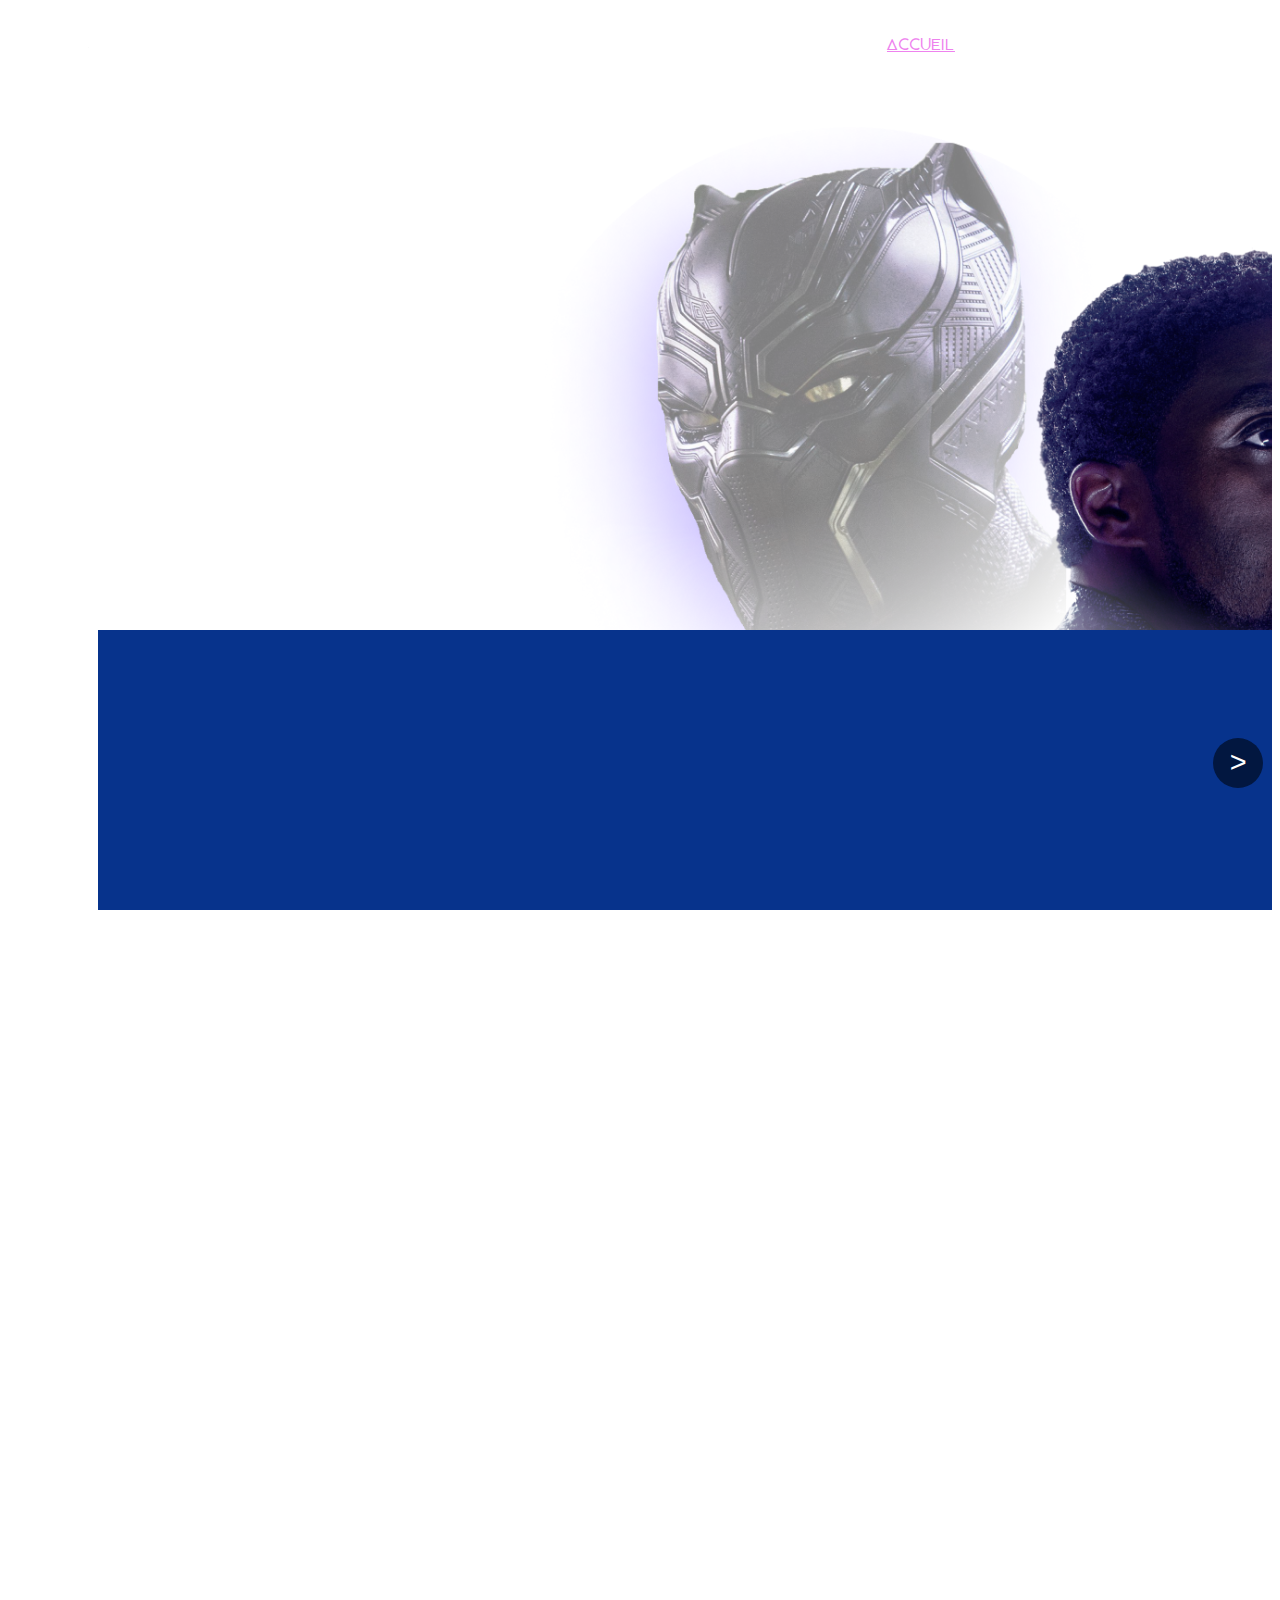
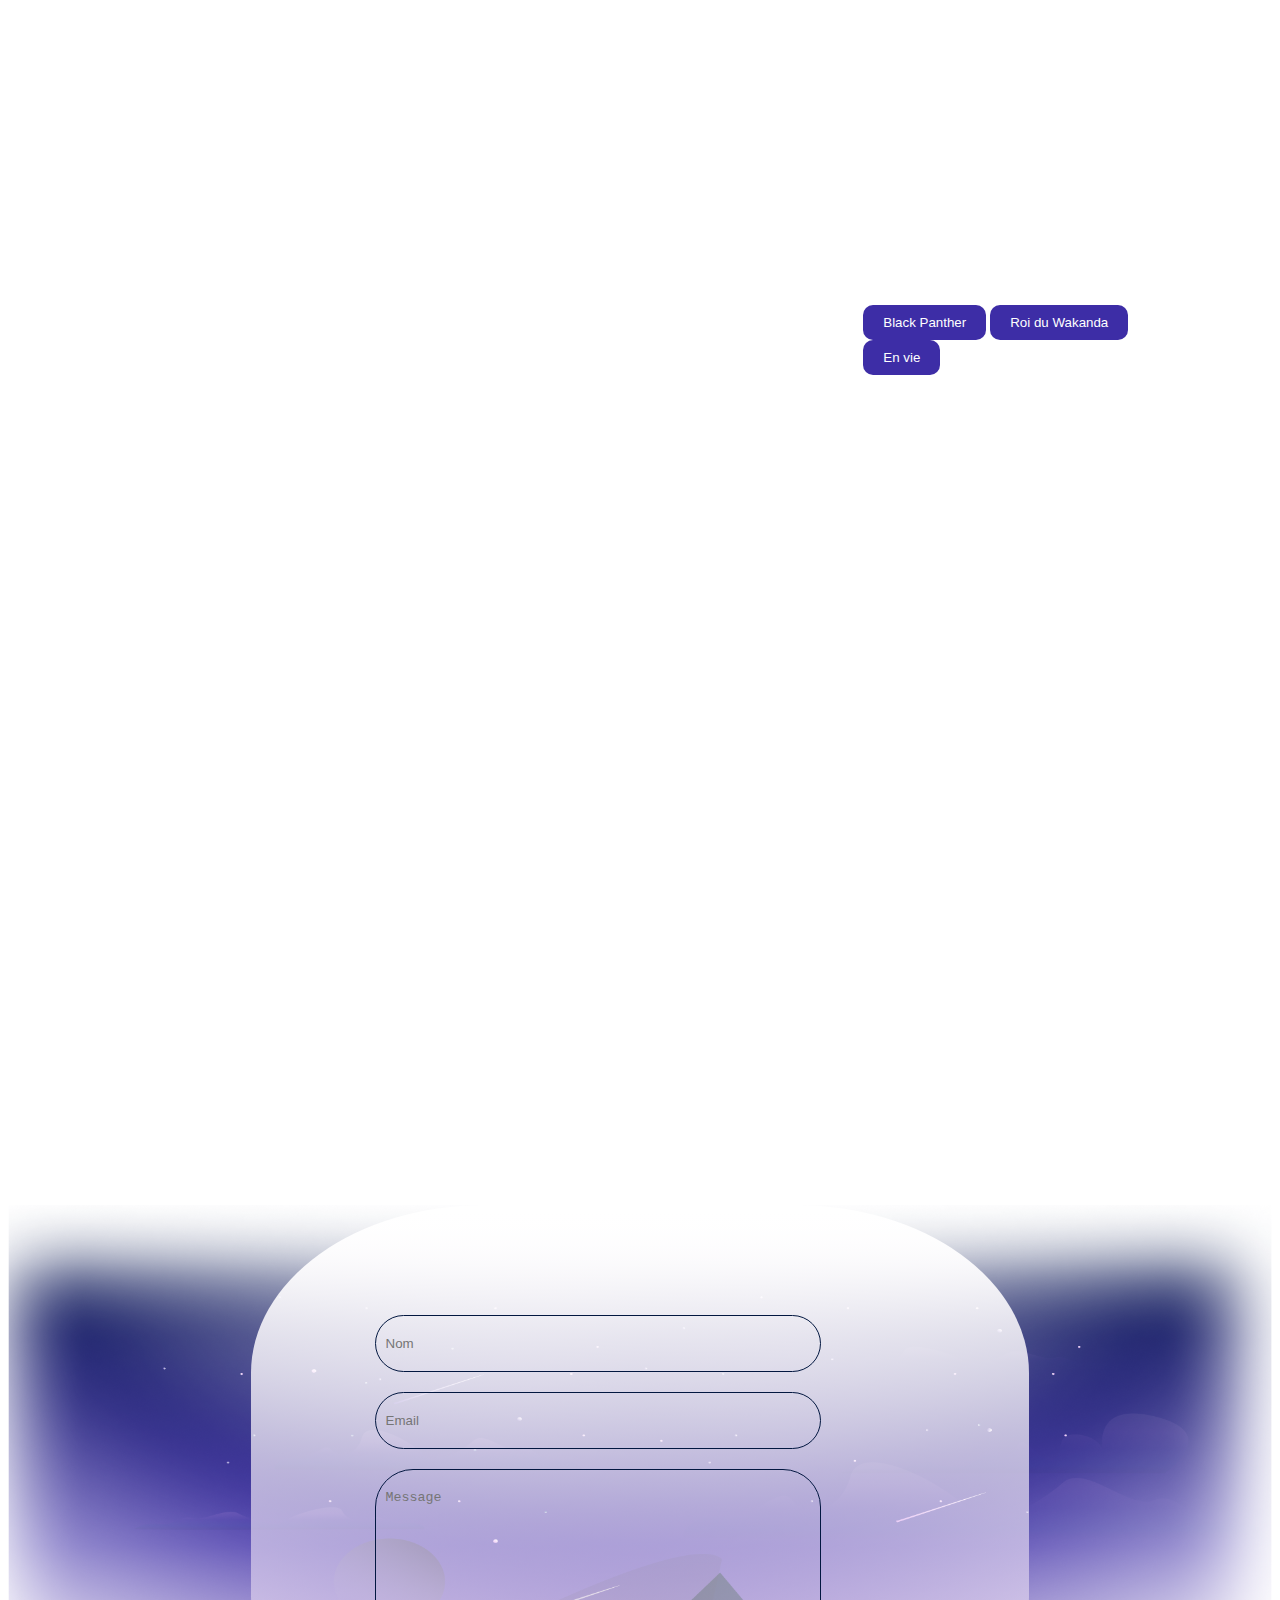
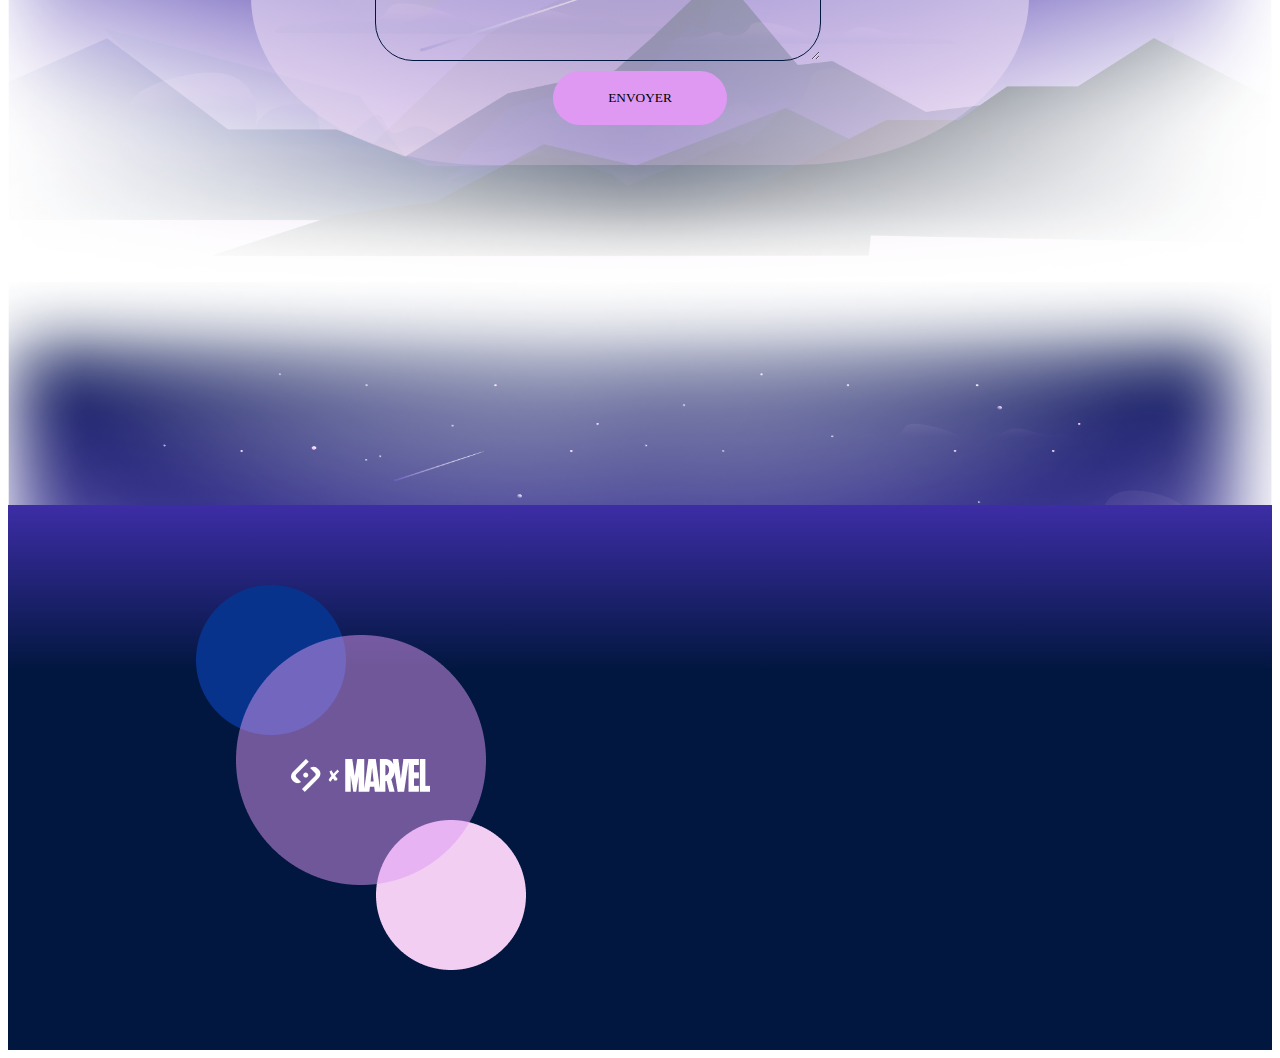
==== index.html @ 75f1345c "Add files via upload" ====
<!DOCTYPE html>
<html lang="fr">
<head>
    <meta charset="UTF-8">
    <meta http-equiv="X-UA-Compatible" content="IE=edge">
    <meta name="viewport" content="width=device-width, initial-scale=1.0">
    <link rel="stylesheet" href="css/style.css">
    <title>black panther | accueil</title>
</head>
<body>
    <!--Le header-->
    <header>
        <nav>
            <div class="header-icons">
                <!--Les logos de sayna, x et marvel-->
                <img src="assets/images/all/icon_SAYNA.png" alt="icon_SAYNA">
                <img src="assets/images/all/icon_x.png" alt="icon_x">
                <img src="assets/images/all/icon_MARVEL.png" alt="icon_MARVEL">
            </div>
                <!--le menu-->
            <ul>
                <li><a href="#" class="active">Accueil</a></li>
                <li><a href="pages/wakanda.html">Wakanda</a></li>
                <li><a href="pages/enigme.html">Enigme</a></li>
            </ul>
        </nav>
    </header>
    <main>
        <section id="panther-section">  
            <!--La barre verticale à gauche où il y a les logos des reseaux sociaux fb, instagram, twitter-->
            <div class="barre">
                <div class="vertical-full"></div>
                <div class="vertical-min">
                    <div class="barre-min"></div>
                    <div class="social-media">
                        <a href="http://www.marvel-cineverse.fr/pages/mcu/encyclopedie/personnages/black-panther.html" target="_blank"><img src="assets/images/all/icon_facebook.png" alt=""></a>
                        <a href="http://www.marvel-cineverse.fr/pages/mcu/encyclopedie/personnages/black-panther.html" target="_blank"><img src="assets/images/all/icon_instagram.png" alt=""></a>
                        <a href="http://www.marvel-cineverse.fr/pages/mcu/encyclopedie/personnages/black-panther.html" target="_blank"><img src="assets/images/all/icon_twitter.png" alt=""></a>
                        <a href="http://www.marvel-cineverse.fr/pages/mcu/encyclopedie/personnages/black-panther.html" target="_blank"><img src="assets/images/all/icon_tiktok.png" alt=""></a>
                    </div>
                </div>
            </div>
            
            <!-- Section des propos de black panther et des personnages -->
            <!-- La petite intro -->
            <div class="black-panther">
                <h1 class="fade-in">Black Panther</h1>
                <h2 class="fade-in">Wakanda Forever</h2>
                <div class="black-panther-text">
                    <p class="fade-in">
                        En plus d'être un film qui fait la part belle aux héroïnes, Black Panther rend
                        hommage aux cultures africaine et afro-américaine. On y évoque le
                        racisme, la colonisation et les violences contre les afro-américains. <br>
                        Ce film marque toute une génération, “c’est 100% africain et c’est parfait”.
                    </p>
                    <a class="fade-in" href="#tchalla-section">voir plus ></a>
                </div>
            </div>
            <!-- slider -->
        <div class="slider">
            <button class="rond">></button>
            <div class="conteneur_slider">
                <div class="slide slide1">
                    <div class="leftcard"><img class="fade-in" src="assets/images/accueil/Pantherhome_slider_1.png" alt="" width="100%" height="auto"></div>
                    <div class="Rightcard">
                        <h1 class="fade-in">KILLMONGER</h1>
                        <p class="fade-in">La sauvagerie de N'Jadaka alors qu'il servait dans une unité d'opérations noires de l'armée américaine lui a valu le surnom de Killmonger. D’origine Wakandaise, et se sentant abandoné par sa nation, il cherche à détroner T’Challa
                            dans une quête vers le pourvoir.</p>
                        <a href="" class="fade-in">Voir plus ></a>
                    </div>
                </div>
                <div class="slide slide2">
                    <div class="leftcard"><img class="fade-in" src="assets/images/accueil/Pantherhome_slider_2.png" alt="" width="100%" height="auto"></div>
                    <div class="Rightcard">
                        <h1 class="fade-in">OKOYE</h1>
                        <p class="fade-in">Okoye est le général des Dora Milaje (groupe d’élite de femmes guerrières) et le chef des forces armées et des renseignements wakandais. Témoin du couronnement de T'Challa, elle se joint à lui dans de nombreuses aventures.</p>
                        <a href="" class="fade-in">Voir plus ></a>
                    </div>
                </div>
                <div class="slide slide3">
                    <div class="leftcard"><img class="fade-in" src="assets/images/accueil/Pantherhome_slider_3.png" alt="" width="100%" height="auto"></div>
                    <div class="Rightcard">
                        <h1 class="fade-in">SHURI</h1>
                        <p class="fade-in">Shuri est la Princesse du Wakanda, la fille de T'Chaka et de Ramonda, la sœur de T'Challa et la leader du Groupe de Design du Wakanda. Innovatrice, elle est chargée de créer une grande partie de la technologie moderne du Wakanda
                            ainsi que les Habits de la Panthère</p>
                        <a class="fade-in" href="">Voir plus ></a>
                    </div>
                </div>
                <div class="slide slide4">
                    <div class="leftcard"><img class="fade-in" src="assets/images/accueil/Pantherhome_slider_4.png" alt="" width="100%" height="auto"></div>
                    <div class="Rightcard">
                        <h1 class="fade-in">NAKIA</h1>
                        <p class="fade-in">Nakia est une membre des Chiens de Guerre et l'amoureuse de T'Challa. Elle est souvent en mission à travers le monde, assistant aux grandes détresses de nombreux peuples et commence à croire avec force que le Wakanda pourrait activement
                            les aider</p>
                        <a class="fade-in" href="">Voir plus ></a>
                    </div>
                </div>
                <div class="slide slide5">
                    <div class="leftcard"><img src="assets/images/accueil/Pantherhome_slider_5.png" alt="" width="100%" height="auto"></div>
                    <div class="Rightcard">
                        <h1 class="fade-in">RAMONDA</h1>
                        <p class="fade-in">Ramonda est la Reine Mère du Wakanda, épouse de T'Chaka et mère de T'Challa et Shuri. Elle se tenait aux côtés de son fils quand il devint le Roi du Wakanda, mais fut forcée de partir en exil lorsque Erik Killmonger vainquit T'Challa
                            et prit le contrôle du trône</p>
                        <a class="fade-in" href="">Voir plus ></a>
                    </div>
                </div>
                <div class="slide slide6">
                    <div class="leftcard"><img class="fade-in" src="assets/images/accueil/Pantherhome_slider_6.png" alt="" width="100%" height="auto"></div>
                    <div class="Rightcard">
                        <h1 class="fade-in">W’kabi</h1>
                        <p class="fade-in">W'Kabi est l'ancien chef de la sécurité pour la Tribu de la Porte du Wakanda ainsi que l'ancien meilleur ami de T'Challa. Ayant perdu la foi en son roi pour avoir échouer à capturer Ulysses Klaue, l'homme responsable de la mort
                            de ses parents, W'Kabi apporta son soutien à Erik Killmonger et lui permit de prendre le trône du Wakanda</p>
                        <a class="fade-in" href="">Voir plus ></a>
                    </div>
                </div>
                <div class="slide slide7">
                    <div class="leftcard"><img class="fade-in" src="assets/images/accueil/Pantherhome_slider_7.png" alt="" width="100%" height="auto"></div>
                    <div class="Rightcard">
                        <h1 class="fade-in">m’baku</h1>
                        <p class="fade-in">M'Baku est le chef de la Tribu Jabari, un groupe de Wakandais qui s'étaient écartés de la société principale du Wakanda et un fervant opposant du pouvoir de T'Challa, mais échoua à le vaincre lors de l'affrontement rituel pour
                            le trône, avant de l'aider à défendre le Wakanda face à Erik Killmonger.</p>
                        <a class="fade-in" href="">Voir plus ></a>
                    </div>
                </div>
                <div class="slide slide8">
                    <div class="leftcard"><img class="fade-in" src="assets/images/accueil/Pantherhome_slider_8.png" alt="" width="100%" height="auto"></div>
                    <div class="Rightcard">
                        <h1 class="fade-in">OKOYE</h1>
                        <p class="fade-in">Okoye est le général des Dora Milaje (groupe d’élite de femmes guerrières) et le chef des forces armées et des renseignements wakandais. Témoin du couronnement de T'Challa, elle se joint à lui dans de nombreuses aventures.</p>
                        <a class="fade-in" href="">Voir plus ></a>
                    </div>
                </div>
                <div class="slide slide9">
                    <div class="leftcard"><img class="fade-in" src="assets/images/accueil/Pantherhome_slider_9.png" alt="" width="100%" height="auto"></div>
                    <div class="Rightcard">
                        <h1 class="fade-in">ZURI</h1>
                        <p class="fade-in">Zuri était un ancien membre des Chiens de Guerre et un shaman Wakandais, loyal conseiller de son Roi. Après avoir gardé les secrets de T'Chaka à propos de sa gestion de la mort de N'Jobu dans le passé, Zuri continua à soutenir
                            le Roi du Wakanda alors que T'Challa reprenait le trône.</p>
                        <a class="fade-in" href="">Voir plus ></a>
                    </div>
                </div>
                <div class="slide slide10">
                    <div class="leftcard"><img class="fade-in" src="assets/images/accueil/Pantherhome_slider_10.png" alt="" width="100%" height="auto"></div>
                    <div class="Rightcard">
                        <h1 class="fade-in">EVERETT KENNETH ROSS</h1>
                        <p class="fade-in">L'Agent Everett Ross est un agent de la CIA et un ancien Commissaire Exécutif à l'Antiterrorisme pour la Force Conjointe AntiTerroriste. Après avoir quitté la Force Conjointe AntiTerroriste, Ross fut chargé de traquer et neutraliser
                            Ulysses Klaue, ce qui plaça Ross sur le chemin de Black Panther, qui cherchait à capturer de nouveau Klaue pour ses crimes passés.</p>
                        <a class="fade-in" href="">Voir plus ></a>
                    </div>
                </div>
            </div>
        </div>
        <!-- fin slider -->
        </section>
        
        <section id="tchalla-section">
            <!--La section sur la description de T'challa-->
            <div class="container">
                <div class="tchalla-text">
                    <h2 class="fade-in">Naissance d'un prince</h2>
                    <p class="fade-in">
                        T'Challa est né au Wakanda, un pays isolationniste situé en Afrique, du monarque régnant T'Chaka et de sa femme
                        Ramonda. Il a finalement eu une soeur cadette nommée Shuri. S'entraînant toute sa vie pour prendre la place de son père
                        en tant que prochain Black Panther, T'Challa est devenu un homme avec un esprit très actif et malgré tous les efforts de
                        T'Chaka, une grande aversion pour la politique.
                    </p>
                    <p class="fade-in">
                        T'Challa est poli, respectueux et très attentionné envers les gens qu'il côtoie et qu'il considère comme ses amis. Il est
                        démontré qu'il a un grand respect envers les autres, en particulier envers son père, T'Chaka. Il honore la tradition et les
                        principes du Wakanda et est prêt à agir chaque fois que cela est nécessaire. À la mort de son père, il était disposé et prêt à
                        prendre la place qui lui revenait en tant que roi du Wakanda. Bien qu'il ne semble pas privilégier les combats, il a très vite
                        tenté de venger la mort de son père. Combattant honorable, T'Challa respecte ses adversaires et est prêt à épargner la vie
                        de ses ennemis. Cela étant dit, il n'est pas opposé à tuer ses adversaires dans un combat et n'essaie pas toujours d'éviter les
                        mesures mortelles de les neutraliser.
                    </p>
                    <p class="fade-in">
                        « Toute ma vie, je l'ai regardé porter le costume. Il pouvait soulever un homme à une seule main et courir aussi vite
                        qu'un zèbre. Puis il m'a dit qu'il était trop vieux pour continuer à endosser le rôle de Black Panther; il me l'a alors
                        passé afin de simplement rester roi. <br>                       
                        – Il me disait qu'il ne pouvait plus rentrer dans le costume. » <br>
                        — T'Challa et Zuri
                    </p>

                    <h2 class="fade-in">Un heros vengeur</h2>
                    <p class="fade-in">
                        « La mort, dans notre culture, n'est pas la fin. Pour nous, c'est plutôt un point de départ. Le défunt n'a qu'à tendre les
                        bras; et Bast et Sekhmet le guident jusqu'à l'entrée de la grande vallée où il résidera à tout jamais. <br>
                        – C'est une vision très pacifique. <br>
                        – À l'image de mon père. Je ne suis pas mon père. » <br>
                        — T'Challa et Natasha Romanoff
                    </p>
                    <p class="fade-in">
                        Suite à la mort de son père dans l'attentat à la bombe orchestré par Helmut Zemo, terroriste souhaitant la chute des
                        Avengers, T'Challa avait entrepris de tuer le Soldat de l'hiver, qui était largement considéré (à tort) comme responsable de
                        l'attaque. Au cours de sa tentative de trouver le Soldat de l'hiver, Black Panther avait rejoint une guerre civile entre les
                        Avengers, où il s'était rangé du côté d'Iron Man. T’Challa est alors animé par son désir de vengeance de la mort de son père,
                        ce qu’il partage avec Iron Man, tous deux victimes de l’assassinat de leurs parents.
                    </p>
                    <p class="fade-in">
                        Cependant, Black Panther apprend finalement en capturant Zemo, que c’était lui le seul responsable de la mort de son
                        père, et que le Soldat de l’hiver n’était alors qu’une arme entre les mains de Zemo. Se rendant compte de la supercherie
                        ainsi que de la voie sombre de la vengeance, T’Challa se promet de ne plus permettre aux désirs de vengeance de le
                        consumer à nouveau.
                    </p>
                    <p class="fade-in">
                        « Quelle est la meilleure façon de protéger le Wakanda ? Je dois devenir un grand roi baba, comme tu l'étais. <br>
                        – Tu devras lutter. Pour ça, il te faudra t'entourer de personnes de confiance. Tu es un homme bon, avec un grand
                        coeur. C'est difficile pour un homme bon d'être roi. » <br>
                        — T'Challa et T'Chaka
                    </p>
                    <h2 class="fade-in">Un heros protecteur et justicier</h2>
                    <p class="fade-in">
                        « Tu as eu tort ! Vous avez tous eu tort ! Il ne fallait pas tourner le dos au reste du monde. Nous avons laissé la peur
                        d’être découverts nous empêcher de faire ce qui était juste. Non père, non je ne peux pas rester ici avec toi. Tant qu’il
                        sera sur le trône, je ne saurai trouver le repos. C’est un monstre et c’est nous qui l’avons créé. Il faut que je reprenne
                        le pouvoir, il le faut ! Il faut que je corrige ces injustices. » <br>
                        — T'Challa à T'Chaka
                    </p>
                    <p class="fade-in">
                        Il y a des siècles, alors que cinq tribus africaines se disputaient une météorite composée de vibranium métallique
                        extraterrestre, un chaman guerrier Bashenga, guidé par la déesse panthère Bast, ingère une herbe en forme de coeur
                        affectée par le métal et acquiert des capacités surhumaines. Devenu le premier "Black Panther", il unit toutes les tribus sauf
                        la tribu des Jabari, et forme la nation du Wakanda. Au fil du temps, les Wakandains utilisent le vibranium pour développer
                        une technologie de pointe tout en s'isolant du reste du monde et en se faisant passer pour un pays du tiers monde.                        
                    </p>
                    <p class="fade-in">
                        Après les événements qui se sont déroulés dans "Captain America : Civil War", T'Challa revient chez lui prendre sa place sur
                        le trône du Wakanda, une nation africaine technologiquement très avancée. Néanmoins, T’Challa se retrouve rapidement
                        mis au défi pour obtenir le trône. Une fois couronné il espère accomplir une tâche que son père n’aura pas pu mener à son
                        terme : capturer Ulysse Klaw un voleur qui a volé du vibranium. Cette traque l’amènera à faire équipe avec l’agent de la CIA
                        Everett Ross et les membres de la Dora Milaje, les forces spéciales du Wakanda. Il découvira également un secret enfoui
                        sur sa famille qui lui fera prendre conscience de la nécessité de s’ouvrir au monde exterieur afin de ne pas répeter les
                        erreurs de son père.
                    </p>
                </div>

                <div class="tchalla">   <!--La partie à droite avec la biographie de black panther-->
                    <div class="background">
                        <img class="fade-in" src="assets/images/accueil/Pantherhome5.png" alt="">
                        <div class="front-face">
                            <h3 class="fade-in">T'Challa</h3>
                            <div class="buttons">
                                <button>Black Panther</button>
                                <button>Roi du Wakanda</button>
                                <button>En vie</button>
                            </div>
                            <div class="bio">
                                <p class="fade-in">Acteur: <span class="bold">Chandwick Boseman</span></p>
                                <p class="fade-in">Apparition:<span class="bold">Captain America Civil war 2016</span> </p>
                                <p class="fade-in">Éspèce: <span class="bold">Humain</span></p>
                                <p class="fade-in">Nationalité: <span class="bold">Wakandais</span></p>
                                <p class="fade-in">Sexe: <span class="bold">Homme</span></p>
                                <p class="fade-in">Décès: <span class="bold">31 mai 2018 <em class="thin">(victime du Snap ;  ressuscité par Hulk <br> en 2023 )</em>(2016)</span></p>
                                <p class="fade-in">Réalité: <span class="bold">Terre-99999</span></p>
                            </div>
                        </div>
                    </div>
                    <div class="tchalla-poster">
                        <img class="fade-in" src="assets/images/accueil/Pantherhome6.png" alt="Pantherhome6">
                    </div>
                </div>
            </div>
        </section>

        <section class="form-section"> <!--Le formulaire -->
            <div class="displayForm">
                <form class="formLogin" action="/submit-form" method="post">
                    <p class="fade-in">Besoin de l'intervention du Wakanda ?</p>
                    <h3 class="fade-in">Contactez nous</h3>
                    <input class="input" type="text" placeholder="Nom" required >
                    <input class="input" type="email" placeholder="Email">
                    <textarea class="input" cols="30" rows="10" placeholder="Message"></textarea>
                    <input class="btn" type="submit" value="Envoyer">
                </form>
            </div>
        </section>
    </main>

    <footer>    <!--Enfin le footer!-->
            <!--sayna+panther!--> 
        <div class="marvel-side">
            <a href="#">    
                <img class="sayna-footer" src="assets/images/all/footer2.png" alt="">
            </a> 
        </div>

        <div class="footer"> 
            <div class="social-side">
 <!--Les liens vers les autres pages!--> 
                <div class="wakanda-page">
                    <h2 class="fade-in">Pages</h2>
                    <ul class="fade-in">
                        <li><a href="index.html"><p style="color:white; font-family: 'cantarell';">  Home</p></a> </li>
                        <li><a href="pages/wakanda.html"><p style="color:white; font-family: 'cantarell';"> Wakanda</p> </a> </li>
                        <li><a href="pages/enigme.html"><p style="color:white; font-family: 'cantarell';"> Énigme</p> </a> </li>
                    </ul>    
                </div>

                <!--Logos Réseaux sociaux!--> 
                <div class="social-icons">
                    <h2 class="fade-in">Retrouvez nous</h2>
                    <div class="icon-container">
                        <a href="http://www.marvel-cineverse.fr/pages/mcu/encyclopedie/personnages/black-panther.html"><img class="fade-in" src="assets/images/all/footer3.png" alt=""> </a>
                        <a href="http://www.marvel-cineverse.fr/pages/mcu/encyclopedie/personnages/black-panther.html"><img class="fade-in" src="assets/images/all/footer4.png" alt=""> </a>
                        <a href="http://www.marvel-cineverse.fr/pages/mcu/encyclopedie/personnages/black-panther.html"><img class="fade-in" src="assets/images/all/footer5.png" alt=""> </a>
                        <a href="http://www.marvel-cineverse.fr/pages/mcu/encyclopedie/personnages/black-panther.html"><img class="fade-in" src="assets/images/all/footer6.png" alt=""> </a>
                    </div>
                </div>
            </div>
        
        <!--Droits d'auteur!--> 
            <div class="copyright">
                <p class="fade-in">2023 Tous droits réservés <span class="span">.</span>Politique de confidentialité<span class="span">.</span>Condition d'utilisation</p>
            </div>
        </div>
    </footer>
    <script src="js/jquery-3.6.0.min.js"></script>
    <script src="js/index.js"></script>
</body>
</html>
---- css/style.css ----
:root{
  /*nom des couleurs*/
  --whitecolor:#ffffff;
  --firstcolor:#f2cef2;
  --secondcolor:#9e91b7;
  --thirdcolor:#df99f2;
  --fourthcolor:#3d2da6;
  --fifthcolor:#07338c;
  --sixthcolor:#021740;
  --firstcolor_low:#f2cef244;
  --thirdcolor_low:#df99f256;
  --fifthcolor_low:#07338c63;
}

/*nom des styles de police et les importer*/
@font-face {
  font-family: wakanda;
  src: url('../assets/fonts/Wakanda4Ever-gxg5p.ttf');
}
@font-face {
  font-family: panthera;
  src: url('../assets/fonts/PantheraRegular-MVZ9J.ttf');
}
@font-face {
  font-family: cantarell;
  src: url('../assets/fonts/cantarell-Regular.ttf');
}
@font-face {
  font-family: beyno;
  src: url('../assets/fonts/FontsFree-Net-BEYNO.ttf');
}
@font-face {
  font-family: wakandaforever;
  src: url('../assets/fonts/wakandaforever-regular.ttf');
}
body {
  font-family: "cantarell";
  background-image: url('../assets/images/all/arrière_plan.png');
  background-size: cover;
}

/*Design du header*/
header .header-icons {
  margin: 20px 40px;
  display: flex;
  align-items: center;
}
header .header-icons:hover{
  filter: sepia(2000%) invert(100%) brightness(7000%) contrast(50%);
  cursor: pointer;
}
header nav {
  display: flex;
  align-items: center;
  justify-content: space-between;
}
header nav ul {
  display: flex;
  justify-content: space-evenly;
  float: right;
  width: 35%;
}
header nav ul li {
  list-style: none;
}
header nav ul li a {
  text-transform: uppercase;
  text-decoration: none;
  color: #FFFFFF;
  font-family: "beyno";
}
header nav ul li a:hover{
  text-decoration: underline;
  font-weight: bold;
}
header nav ul li a:focus-within{
  text-decoration: underline;
  font-weight: bold;
}
header nav ul li a.active {
  color: violet;
  text-decoration: underline;
}

h1{
  font-family: 'panthera';
  font-size: 68px;
  color: var(--secondcolor);
}

/* Fade In */
.fade-in {
  opacity: 0;
  transform: translateX(-100%);
  transition: 200ms ease-in transform,
              200ms ease-in opacity;
}
.show-content {
  opacity: 1;
  transform: translateX(0);
}

.fade {
  animation: fadeIn 1s;
}
@keyframes fadeIn {
  0% {
      opacity: 0;
      transform: translateX(-100%);
  }
  100% {
      opacity: 1;
      transform: translateX(0);
  }
}

h2:not(footer .social-side h2){
  font-family: 'beyno';
  font-size: 32px;
  color: var(--secondcolor);
}

/*Design de la barre verticale à gauche qui suit le scroll*/
.barre{
  margin-top: -150px;
  position: fixed;
  display: flex;
}
.barre .vertical-full{
  width: 4px;
  height: 370px;
  background-color:var(--secondcolor);
}
.barre .vertical-min{
  display: flex;
  flex-direction: column;
  margin-left: 10px;
  align-items: center;
}
.barre .vertical-min .barre-min{
  width: 4px;
  height: 200px;
  background-color:var(--secondcolor);

}
.barre .vertical-min .social-media{
  display: flex;
  flex-direction: column;
  justify-content: space-around;
}
.barre .vertical-min .social-media img{
  margin-top: 21px;
  cursor: pointer;
}
.barre .vertical-min .social-media img:hover{
  filter: sepia(100%) invert(100%) brightness(1000%);
}

/* Beginning of the first section*/
main #panther-section{
  width: 100%;
  height: 90vh;
  background-image: url("../assets/images/accueil/Pantherhome1.png");
  background-size: contain;
  background-repeat: no-repeat;
  background-position: 500px 0px;
}
#panther-section .black-panther{
  width: 45%;
  margin-top: 2%;
  margin-left: 6%;
}
#panther-section .black-panther .black-panther-text{
  width: 90%;
  text-align: justify;
}
#panther-section .black-panther .black-panther-text p{
  width: 70%;
  font-size: 12px;
  color: var(--whitecolor);
  font-family: 'cantarell';
}

/* slider */

.slider {
  position: relative;
  margin-left: 90px;
  height: 320px;
  overflow: hidden;
  display: flex;
  align-items: center;
  margin-top: 200px;
}

.rond {
  width: 50px;
  height: 50px;
  display: flex;
  align-items: center;
  justify-content: center;
  background-color: #021740;
  border-radius: 50px;
  position: absolute;
  left: 95%;
  top: 40%;
  z-index: 4;
  font-size: 29px;
  font-size: 700;
  color: white;
  border: none;
}

.conteneur_slider {
  display: flex;
  flex-direction: row;
  transition: 800ms;
}

.slide {
  display: flex;
  flex-direction: row;
  flex-wrap: nowrap;
  position: relative;
  background-color: #07338C;
  width: 520px;
  height: 280px;
}

.slide .leftcard img {
  width: 240px;
  height: 280px;
}

.slide .Rightcard {
  margin: 12px;
  padding-top: 15px;
  width: 260px;
}

.slide .Rightcard h1 {
  font-size: 25px;
  color: #DF99F2;
  font-family: 'beyno';
  margin: 0;
}

.slide .Rightcard p {
  font-family: 'cantarell';
  color: #fff;
  font-size: 12px;
}

.slide .Rightcard a {
  font-family: 'cantarell';
  color: #fff;
  font-size: 14px;
  padding-top: 4px;
  text-decoration: underline;
}


/* fin slider */

/*Design de la section tchalla */
#tchalla-section{
  margin: 0 auto;
}
.container{
  display: flex;
  margin-top: 30%;
  margin-left: 15%;
  justify-content: space-between;
}
.container .tchalla-text{
  width: 50%;
  display: flex;
  flex-direction: column;
}
.container .tchalla-text p{
  text-align: justify;
  color: var(--whitecolor);
  font-family: 'cantarell';
  font-size: 12px;
  font-weight: normal;
}
.container .tchalla{
  width:50% ;
  margin-left: 10px;
}
.container .tchalla .background{
  display: flex;
  flex-direction: column;
  align-items: center;
  width: 100%;
  height: 22%;
}
.container .tchalla .background img{
  display: block;
  margin: 0 auto;
  width: 70%;
  margin-top: -10px;
  z-index: 0;
}
.container .tchalla .front-face{
  margin-top: -250px;
  width: 70%;
  padding-top: 250px;
  padding-bottom: 40px;
  padding-left: 50px;
  background-color: var(--whitecolor);
  border-radius: 2%;
}
.container .tchalla h3{
  text-align: center;
  font-size: 26px;
}
.container .tchalla .front-face .buttons{
  width: 90%;
  margin: 0 auto;
}
.container .tchalla .front-face .buttons button{
  background-color: var(--fourthcolor);
  color: var(--whitecolor);
  border-radius: 10px;
  border: none;
  padding: 10px 20px;
  cursor: pointer;
}
.container .tchalla .front-face .bio p{
  font-family: 'cantarell';
  font-size: 16px;
}
/* Mise en Bold des elements biographiques de Black Panther */
.container .tchalla .front-face .bio p .bold{
  font-weight: bold;
}
.container .tchalla .front-face .bio em{
  font-style: normal;
  font-weight: normal;
  font-size: 11px;
}
/* Positionnement du poster arrondi de black panther */
.container .tchalla .tchalla-poster{ 
  display: block;
  text-align: center;
  margin-top: 110%;
}
main .form-section{
  background-image: url('../assets/images/accueil/Pantherhome7.png');
  margin-top: -40%;
  background-size: contain;
  width: 100%;
  height: 100vh;
}
main .form-section .displayForm{
  padding: 40px 10px;
  border-radius: 30%;
  margin: 0 auto;
  width: 60%;
  background:linear-gradient(to bottom, var(--whitecolor)1%,  var(--firstcolor_low));
}
main .form-section .displayForm .formLogin{
  text-align: center;
  display: flex;
  flex-direction: column;
  width: 70%;
  margin: 0 auto;
}
main .form-section .displayForm .formLogin h3{
  margin: 0;
  font-family: 'cantarell';
  font-weight: bold;
  font-size: 36px;
}
main .form-section .displayForm .formLogin p{
  margin: 0;
  font-family: 'cantarell';
}
main .form-section .displayForm .formLogin .input{
  margin: 10px 0 ;
  padding: 20px 10px;
  border: 1px solid var(--sixthcolor);
  border-radius: 38px;
  width: 80%;
  background-color: transparent;
}
main .form-section .displayForm .formLogin textarea{
  padding: 20px 10px;
  width: 80%;
  border: 1px solid var(--sixthcolor);
  border-radius: 30px;
  margin-bottom: 20px;
  background-color: transparent;
}
main .form-section .displayForm .formLogin .btn{
  width: 174px;
  height: 54px;
  margin: 0 auto;
  padding: 10px 10px;
  border: none;
  border-radius: 38px;
  background-color: var(--thirdcolor);
  cursor: pointer;
  text-transform: uppercase;
  font-family: 'cantarell';
}
main .form-section .displayForm .formLogin .btn:hover{
  box-shadow: 0 0 20px var(--sixthcolor);
}

/* Le design du footer */
footer {
  background: linear-gradient(to bottom, #3D2DA6 0%, #021740 30%);
  display: flex;
  justify-content: center;
  align-items: center;
  padding: 80px 0px;
}
footer .marvel-side {
  background-image: url("../assets/images/all/footer1.png");
  background-size: 100%;
  background-repeat: no-repeat;
  height: 385px;
  width: 330px;
  display: flex;
  align-items: center;
  justify-content: center;
  margin-right: 50px;
}

footer .marvel-side a:hover {
  transform: scale(1.1);
}

footer .footer {
  display: flex;
  flex-direction: column;
  height: 385px;
  margin-left: 50px;
}
footer .footer .social-side {
  display: flex;
  justify-content: space-between;
  width: 100%;
}
footer .footer .social-side h2 {
  font-family: "cantarell";
  font-size: 22px;
  color: var(--whitecolor);
  letter-spacing: 0.28em;
  margin-bottom: 25px;
  text-transform: uppercase;
}
footer .footer .social-side .wakanda-page ul li {
  display: block;
  margin-bottom: 10px;
}
footer .footer .social-side .wakanda-page ul li a {
  text-decoration: none;
  font-family: "cantarell";
  font-size: 16px;
  color: var(--whitecolor);
}
footer .footer .social-side .social-icons .icon-container {
  display: flex;
  justify-content: space-between;
  align-items: center;
}
footer .footer .social-side .social-icons .icon-container img:hover {
  /* zoom: 1.1; */
  transform: scale(1.1);
}
footer .footer .copyright {
  text-decoration: none;
  font-family: "cantarell";
  font-size: 14px;
  color: var(--whitecolor);
  align-items: center;
  margin-top: 100px;
}

footer .footer .copyright p span {
  font-family: " sans-serif";
  font-size: 5em;
  border-radius: 50%;
}

/* RESPONSIVE DESIGN */
@media (max-width: 800px) {
  /* feuille de style footer */
  footer {
    display: flex;
    flex-direction: column;
    text-align: center;
  }
  footer .footer {
    margin: 0px;
    height: auto;
  }
  footer .footer .social-side {
    display: flex;
    flex-direction: column;
    width: 100%;
  }
  footer .footer .social-side .wakanda-page,
footer .footer .social-side .social-icons {
    margin: 20px 0px;
  }
  footer .footer .copyright {
    margin-top: 10px;
  }
}
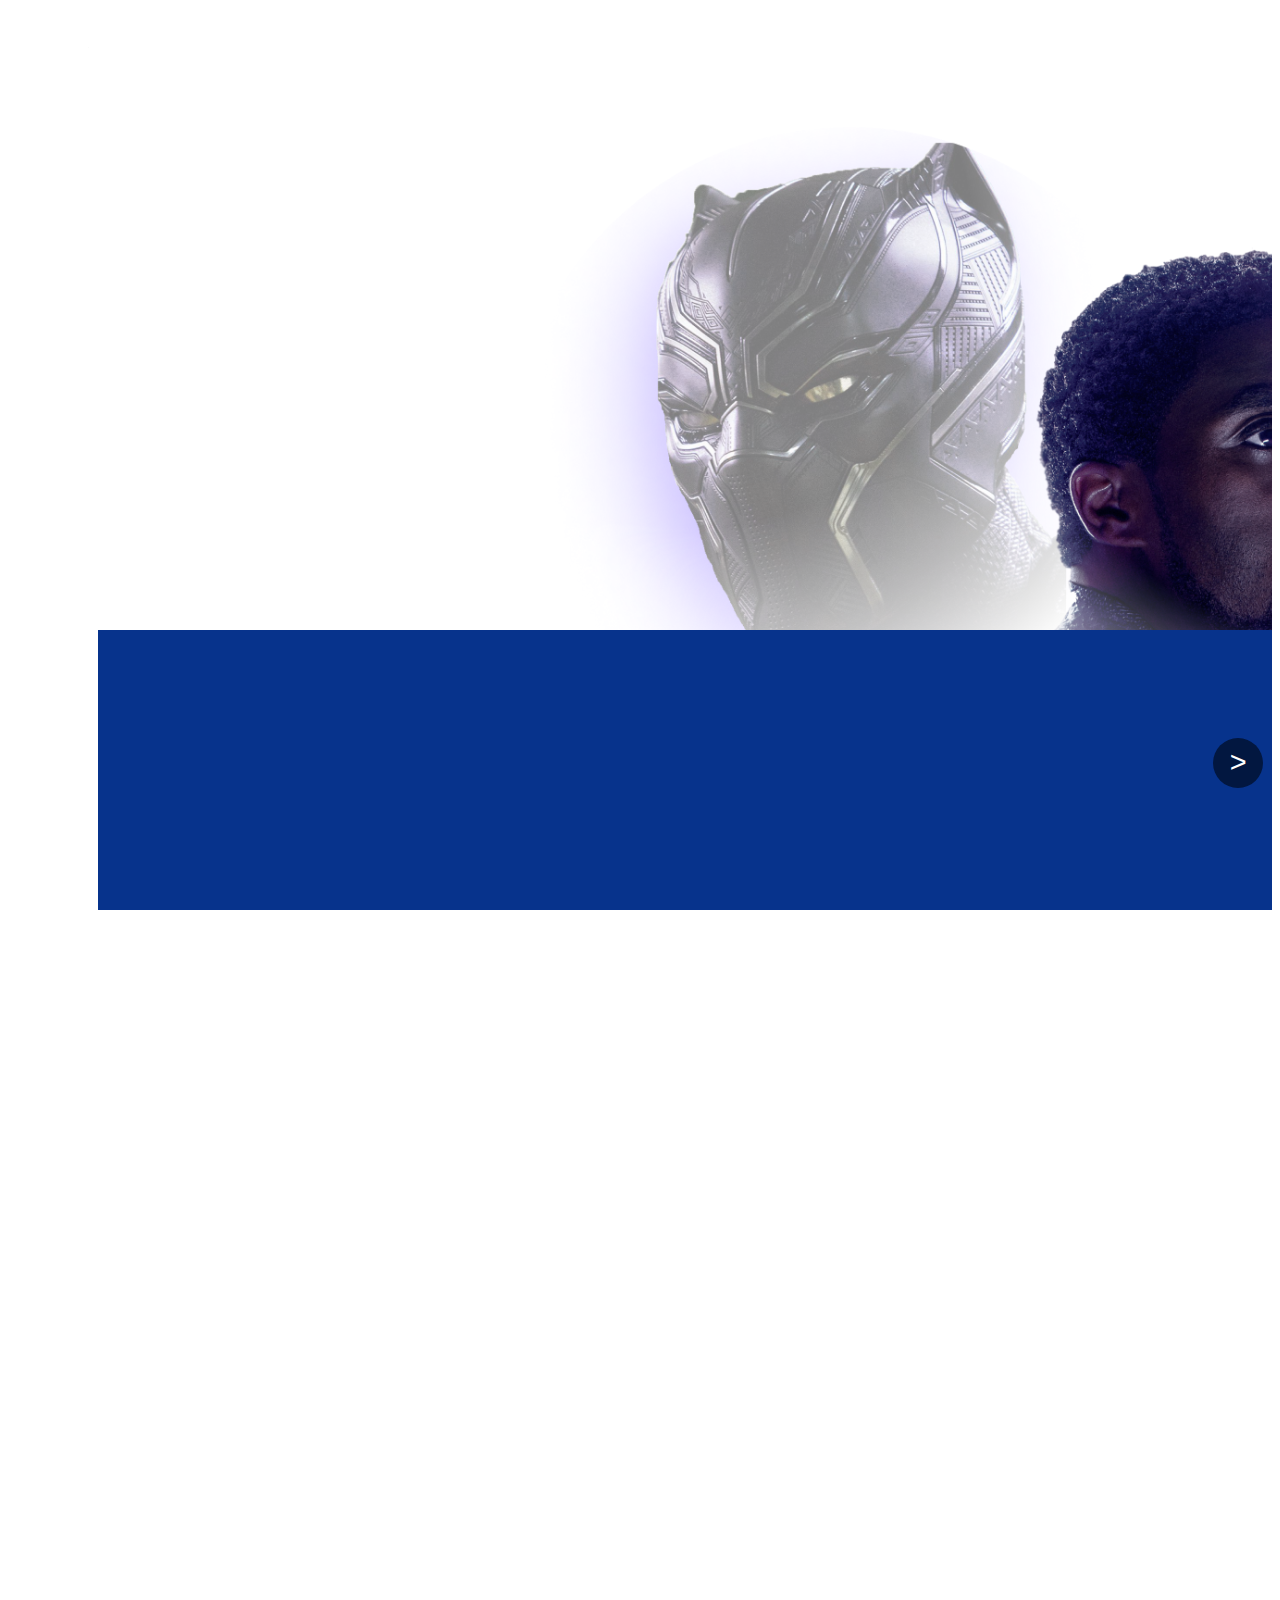
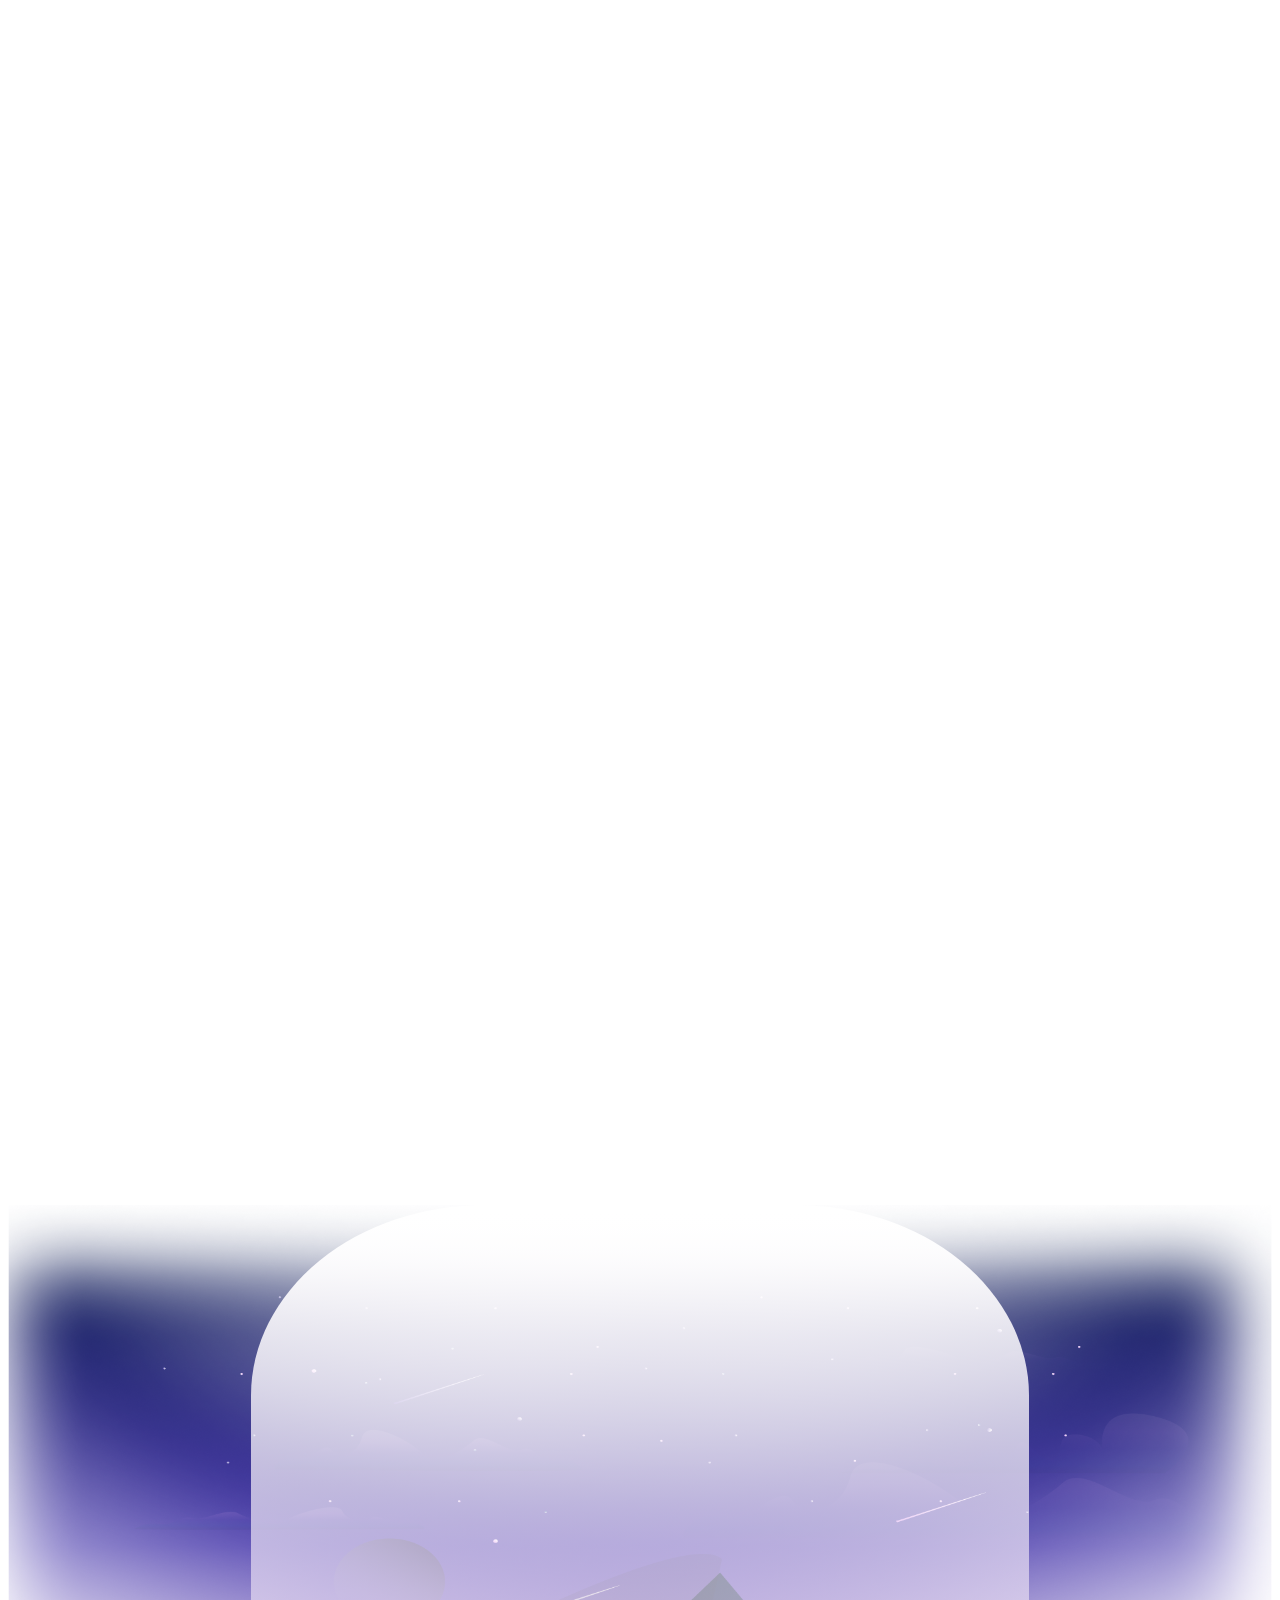
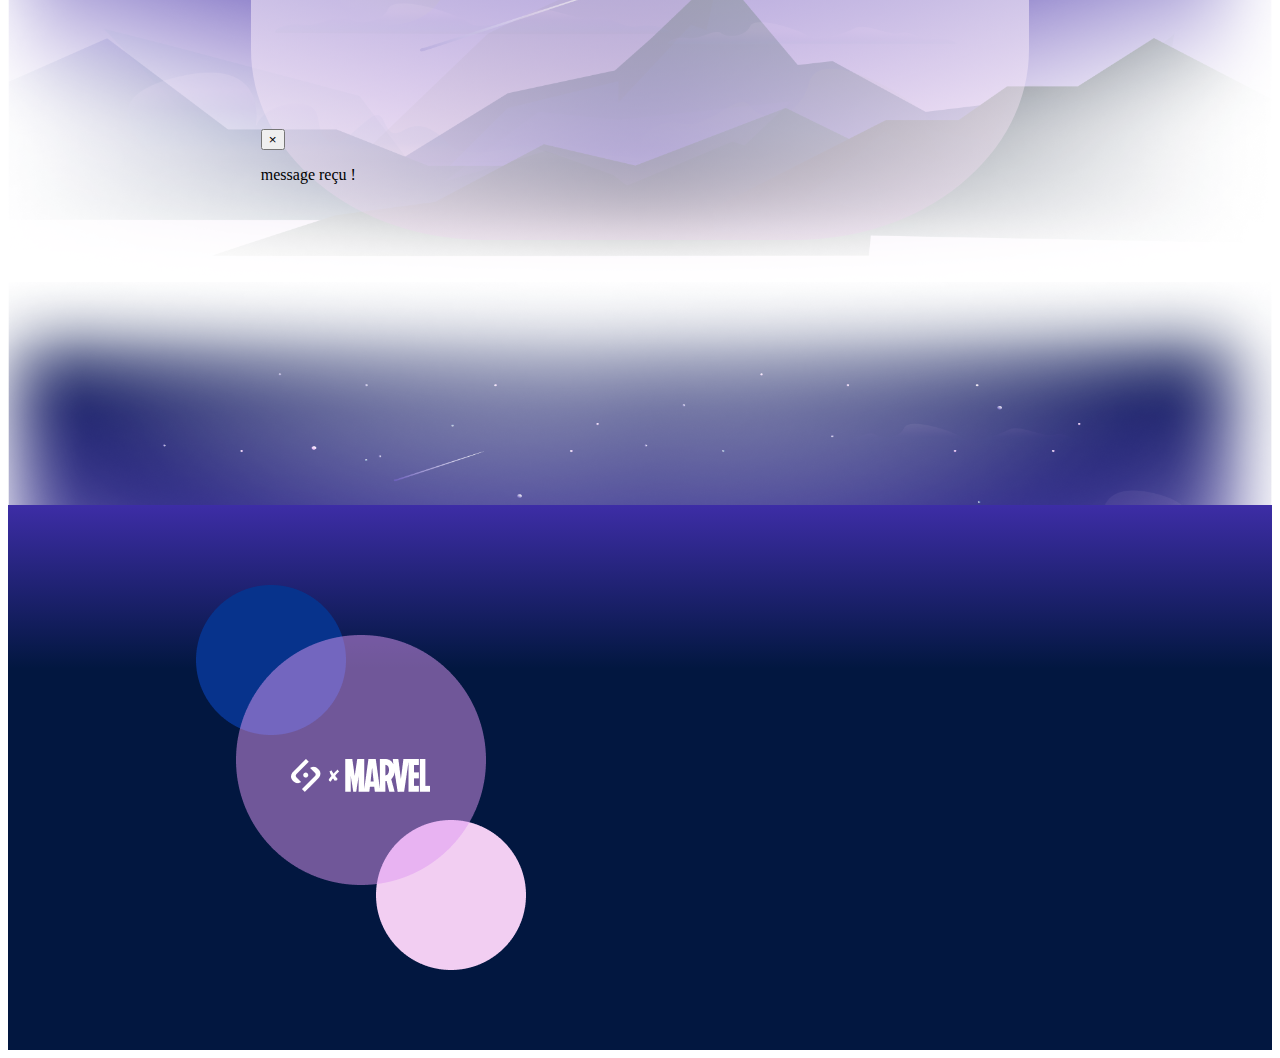
==== commit f232028c: "final change" ====
--- a/index.html
+++ b/index.html
@@ -8,6 +8,7 @@
     <title>black panther | accueil</title>
 </head>
 <body>
+ 
     <!--Le header-->
     <header>
         <nav>
@@ -18,7 +19,7 @@
                 <img src="assets/images/all/icon_MARVEL.png" alt="icon_MARVEL">
             </div>
                 <!--le menu-->
-            <ul>
+            <ul class="fade-in">
                 <li><a href="#" class="active">Accueil</a></li>
                 <li><a href="pages/wakanda.html">Wakanda</a></li>
                 <li><a href="pages/enigme.html">Enigme</a></li>
@@ -125,26 +126,36 @@
                 <div class="slide slide8">
                     <div class="leftcard"><img class="fade-in" src="assets/images/accueil/Pantherhome_slider_8.png" alt="" width="100%" height="auto"></div>
                     <div class="Rightcard">
-                        <h1 class="fade-in">OKOYE</h1>
-                        <p class="fade-in">Okoye est le général des Dora Milaje (groupe d’élite de femmes guerrières) et le chef des forces armées et des renseignements wakandais. Témoin du couronnement de T'Challa, elle se joint à lui dans de nombreuses aventures.</p>
-                        <a class="fade-in" href="">Voir plus ></a>
-                    </div>
-                </div>
-                <div class="slide slide9">
-                    <div class="leftcard"><img class="fade-in" src="assets/images/accueil/Pantherhome_slider_9.png" alt="" width="100%" height="auto"></div>
-                    <div class="Rightcard">
                         <h1 class="fade-in">ZURI</h1>
                         <p class="fade-in">Zuri était un ancien membre des Chiens de Guerre et un shaman Wakandais, loyal conseiller de son Roi. Après avoir gardé les secrets de T'Chaka à propos de sa gestion de la mort de N'Jobu dans le passé, Zuri continua à soutenir
                             le Roi du Wakanda alors que T'Challa reprenait le trône.</p>
                         <a class="fade-in" href="">Voir plus ></a>
                     </div>
                 </div>
+                <div class="slide slide9">
+                    <div class="leftcard"><img class="fade-in" src="assets/images/accueil/Pantherhome_slider_9.png" alt="" width="100%" height="auto"></div>
+                    <div class="Rightcard">
+                        <h1 class="fade-in">EVERETT KENNETH ROSS</h1>
+                        <p class="fade-in">
+                            L'Agent Everett Ross est un agent de la CIA et un ancien 
+                            Commissaire Exécutif à l'Antiterrorisme pour la Force 
+                            Conjointe AntiTerroriste. Après avoir quitté la Force Conjointe 
+                            AntiTerroriste, Ross fut chargé de traquer et neutraliser 
+                            Ulysses Klaue, ce qui plaça Ross sur le chemin de Black 
+                            Panther, qui cherchait à capturer de nouveau Klaue pour ses 
+                            crimes passés</p>
+                        <a class="fade-in" href="">Voir plus ></a>
+                    </div>
+                </div>
                 <div class="slide slide10">
                     <div class="leftcard"><img class="fade-in" src="assets/images/accueil/Pantherhome_slider_10.png" alt="" width="100%" height="auto"></div>
                     <div class="Rightcard">
-                        <h1 class="fade-in">EVERETT KENNETH ROSS</h1>
-                        <p class="fade-in">L'Agent Everett Ross est un agent de la CIA et un ancien Commissaire Exécutif à l'Antiterrorisme pour la Force Conjointe AntiTerroriste. Après avoir quitté la Force Conjointe AntiTerroriste, Ross fut chargé de traquer et neutraliser
-                            Ulysses Klaue, ce qui plaça Ross sur le chemin de Black Panther, qui cherchait à capturer de nouveau Klaue pour ses crimes passés.</p>
+                        <h1 class="fade-in">ULYSSE KLAUE</h1>
+                        <p class="fade-in">Ulysses Klaue est un criminel international, gangster et vendeur 
+                            d'armes sur le marché noir. En 1992, il collabora avec N'Jobu afin 
+                            de voler une quantité importante de vibranium au Wakanda. Bien 
+                            qu'il soit parvenu à voler et à s'échapper avec un stock important, il 
+                            reçut une marque sur le cou de la part des Wakandais.</p>
                         <a class="fade-in" href="">Voir plus ></a>
                     </div>
                 </div>
@@ -236,13 +247,13 @@
 
                 <div class="tchalla">   <!--La partie à droite avec la biographie de black panther-->
                     <div class="background">
-                        <img class="fade-in" src="assets/images/accueil/Pantherhome5.png" alt="">
+                        <img class="fade-in" src="assets/images/accueil/Pantherhome5.png" alt="" id="tchalla">
                         <div class="front-face">
                             <h3 class="fade-in">T'Challa</h3>
                             <div class="buttons">
-                                <button>Black Panther</button>
-                                <button>Roi du Wakanda</button>
-                                <button>En vie</button>
+                                <button class="fade-in">Black Panther</button>
+                                <button class="fade-in">Roi du Wakanda</button>
+                                <button class="fade-in">En vie</button>
                             </div>
                             <div class="bio">
                                 <p class="fade-in">Acteur: <span class="bold">Chandwick Boseman</span></p>
@@ -256,7 +267,7 @@
                         </div>
                     </div>
                     <div class="tchalla-poster">
-                        <img class="fade-in" src="assets/images/accueil/Pantherhome6.png" alt="Pantherhome6">
+                        <img class="fade-in" src="assets/images/accueil/Pantherhome6.png" alt="Pantherhome6" id="img-panther">
                     </div>
                 </div>
             </div>
@@ -264,14 +275,28 @@
 
         <section class="form-section"> <!--Le formulaire -->
             <div class="displayForm">
-                <form class="formLogin" action="/submit-form" method="post">
+                <form class="formLogin" method="post">
                     <p class="fade-in">Besoin de l'intervention du Wakanda ?</p>
                     <h3 class="fade-in">Contactez nous</h3>
-                    <input class="input" type="text" placeholder="Nom" required >
-                    <input class="input" type="email" placeholder="Email">
-                    <textarea class="input" cols="30" rows="10" placeholder="Message"></textarea>
-                    <input class="btn" type="submit" value="Envoyer">
+                    <div class="fade-in">
+                        <input class="input" type="text" placeholder="Nom" id="name" required >
+                        <input class="input" type="email" placeholder="Email" id="email">
+                        <textarea class="input" cols="30" rows="10" placeholder="Message" id="message"></textarea>
+                        <input class="btn" id="open" type="submit" value="Envoyer">
+                    </div>
                 </form>
+
+                <!--Le popup -->
+                <div class="popup-container" id="popup-container">
+                    <div class="popup">
+                        <button id="close">
+                            &times;
+                        </button>
+                        <p>
+                            message reçu !
+                        </p>
+                    </div>
+                </div>
             </div>
         </section>
     </main>
@@ -299,7 +324,7 @@
                 <!--Logos Réseaux sociaux!--> 
                 <div class="social-icons">
                     <h2 class="fade-in">Retrouvez nous</h2>
-                    <div class="icon-container">
+                    <div class="icon-container fade-in">
                         <a href="http://www.marvel-cineverse.fr/pages/mcu/encyclopedie/personnages/black-panther.html"><img class="fade-in" src="assets/images/all/footer3.png" alt=""> </a>
                         <a href="http://www.marvel-cineverse.fr/pages/mcu/encyclopedie/personnages/black-panther.html"><img class="fade-in" src="assets/images/all/footer4.png" alt=""> </a>
                         <a href="http://www.marvel-cineverse.fr/pages/mcu/encyclopedie/personnages/black-panther.html"><img class="fade-in" src="assets/images/all/footer5.png" alt=""> </a>
@@ -316,5 +341,6 @@
     </footer>
     <script src="js/jquery-3.6.0.min.js"></script>
     <script src="js/index.js"></script>
+
 </body>
-</html>+</html>
